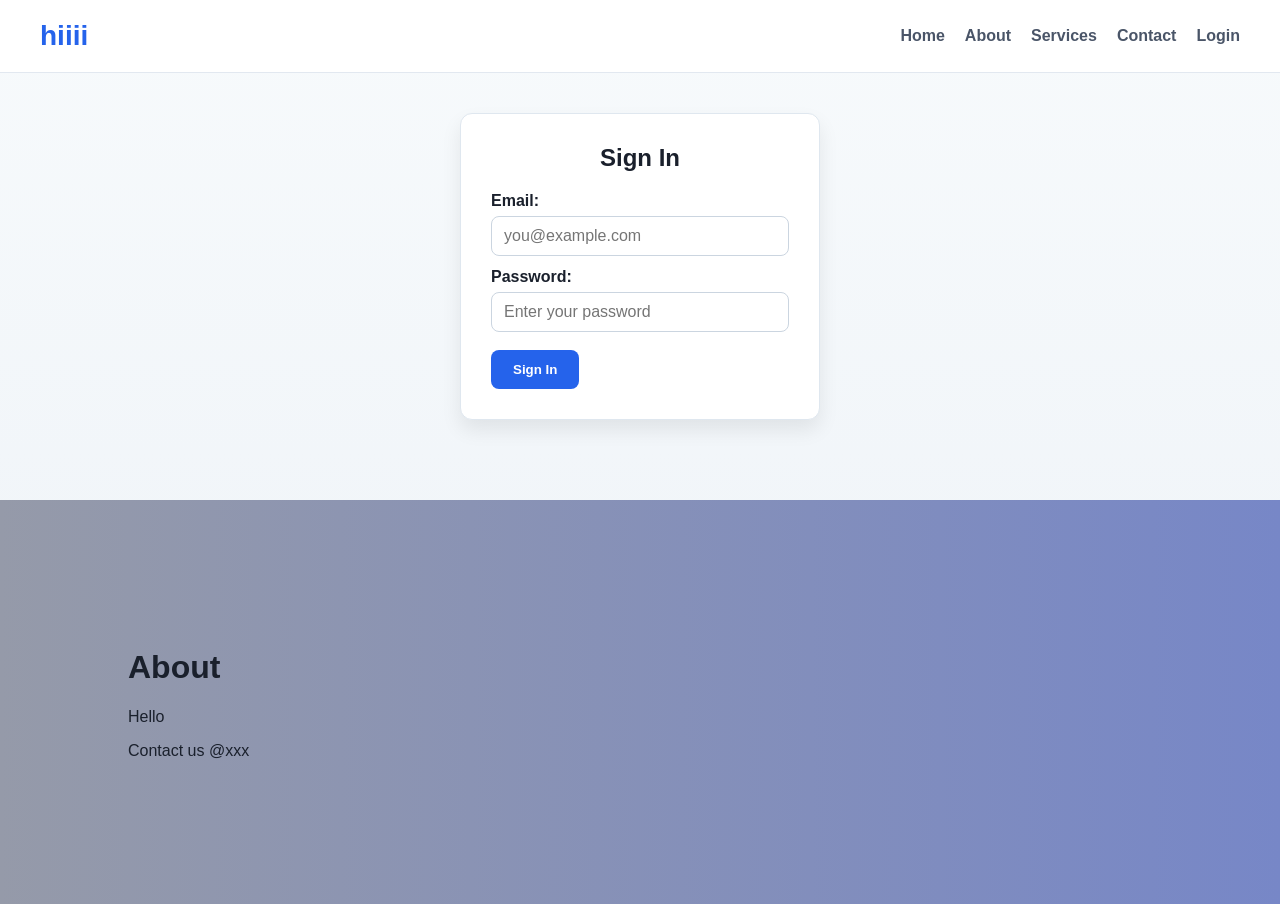
==== login.html @ e4919415 "added login page and refreshed css" ====
<!DOCTYPE html>
<html lang="en">
<head>
    <meta charset="UTF-8">
    <meta name="viewport" content="width=device-width, initial-scale=1.0">
    <title>Login</title>
    <link rel="stylesheet" href="main_styling.css" />
</head>
<body>
    <header class="navbar">
      <div class="logo">hiiii</div>
      <nav class="nav-links" aria-label="Main navigation">
        <a href="#home">Home</a>
        <a href="#about">About</a>
        <a href="#services">Services</a>
        <a href="#contact">Contact</a>
        <a href="/login">Login</a>
      </nav>
    </header>
    <section class="signin-section" id="signin">
    <form class="card">
        <h2>Sign In</h2>

        <label for="email">Email:</label>
        <input id="email" type="email" placeholder="you@example.com" />

        <label for="password">Password:</label>
        <input id="password" type="password" placeholder="Enter your password" />

        <button type="submit" class="btn">Sign In</button>
    </form>
    </section>

    <div id="about">
        <h1>About</h1>
        <p>Hello</p>
        <p>Contact us @xxx</p>
    </div>
</body>
</html>
---- main_styling.css ----
* {
  box-sizing: border-box;
}

body {
  font-family: Arial, sans-serif;
  margin: 0;
  padding: 0;
  background: linear-gradient(180deg, #f7fafc 0%, #edf2f7 100%);
  color: #1a202c;
}

img {
  max-width: 100%;
  display: block;
}

.navbar {
  background-color: #ffffff;
  padding: 20px 40px;
  border-bottom: 1px solid #e2e8f0;
  display: flex;
  justify-content: space-between;
  align-items: center;
  flex-wrap: wrap;
}

.logo {
  font-size: 28px;
  font-weight: bold;
  color: #2563eb;
}

.nav-links {
  display: flex;
  gap: 20px;
  flex-wrap: wrap;
}

.nav-links a {
  text-decoration: none;
  color: #4a5568;
  font-weight: bold;
}

.nav-links a:hover {
  color: #2563eb;
}

.hero {
  padding: 60px 20px 40px;
  text-align: center;
}

.hero h1 {
  font-size: clamp(2rem, 4vw, 3.5rem);
  margin-bottom: 12px;
}

.hero p {
  font-size: 1.1rem;
  color: #4a5568;
  margin-bottom: 24px;
}

.hero img {
  width: 100%;
  max-width: 600px;
  margin: 20px auto 0;
  border-radius: 12px;
  box-shadow: 0 15px 30px rgba(0, 0, 0, 0.1);
}

.about-section,
.services-section,
.contact-section {
  background-color: #6274a1;
  padding: 40px 20px;
  text-align: center;
  margin: 20px auto;
  max-width: 900px;
  border-radius: 12px;
  box-shadow: 0 8px 24px rgba(0, 0, 0, 0.05);
}

.about-section h2,
.services-section h2,
.contact-section h2 {
  font-size: 2rem;
  margin-bottom: 10px;
}


.signin-section {
  padding: 40px 20px 80px;
}

.card {
  background-color: #ffffff;
  padding: 30px;
  border: 1px solid #dfe7ef;
  border-radius: 12px;
  width: min(100%, 360px);
  margin: 0 auto;
  box-shadow: 0 10px 20px rgba(0, 0, 0, 0.08);
}

.card h2 {
  text-align: center;
  margin-top: 0;
  margin-bottom: 20px;
}

.card label {
  display: block;
  margin-top: 12px;
  margin-bottom: 6px;
  font-weight: bold;
}

.card input {
  width: 100%;
  padding: 10px 12px;
  border: 1px solid #cbd5e0;
  border-radius: 8px;
  box-sizing: border-box;
  font-size: 1rem;
}

.btn {
  display: inline-block;
  padding: 12px 22px;
  background-color: #2563eb;
  color: #ffffff;
  text-decoration: none;
  border: none;
  border-radius: 8px;
  font-weight: bold;
  cursor: pointer;
  margin-top: 18px;
}

.btn:hover {
  background-color: #1d4ed8;
}

#about {
  padding: 10%;
  background: linear-gradient(to right, #959aa9, #7787c7);
}
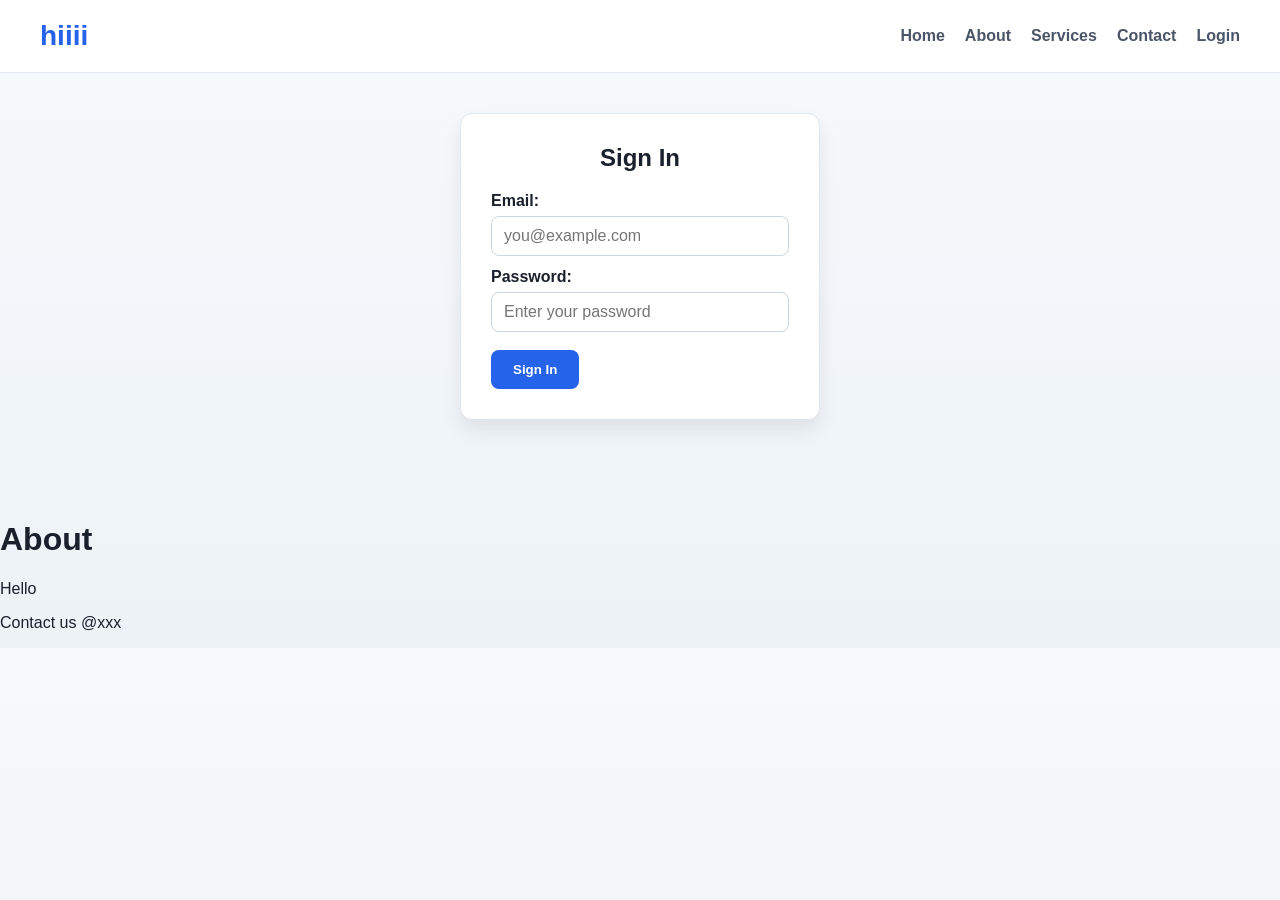
==== commit 69766a64: "Added app menu" ====
--- a/login.html
+++ b/login.html
@@ -10,26 +10,28 @@
     <header class="navbar">
       <div class="logo">hiiii</div>
       <nav class="nav-links" aria-label="Main navigation">
-        <a href="#home">Home</a>
-        <a href="#about">About</a>
+        <a href="/index.html">Home</a>
+        <a href="/index.html">About</a>
         <a href="#services">Services</a>
         <a href="#contact">Contact</a>
         <a href="/login">Login</a>
+        <link rel="stylesheet" href="main_styling.css" />
       </nav>
     </header>
-    <section class="signin-section" id="signin">
-    <form class="card">
-        <h2>Sign In</h2>
 
-        <label for="email">Email:</label>
-        <input id="email" type="email" placeholder="you@example.com" />
+    <div class="signin-div" id="signin">
+        <form class="card">
+            <h2>Sign In</h2>
 
-        <label for="password">Password:</label>
-        <input id="password" type="password" placeholder="Enter your password" />
+            <label for="email">Email:</label>
+            <input id="email" type="email" placeholder="you@example.com" />
 
-        <button type="submit" class="btn">Sign In</button>
-    </form>
-    </section>
+            <label for="password">Password:</label>
+            <input id="password" type="password" placeholder="Enter your password" />
+
+            <button type="submit" class="btn">Sign In</button>
+        </form>
+    </div>
 
     <div id="about">
         <h1>About</h1>
--- a/main_styling.css
+++ b/main_styling.css
@@ -16,6 +16,9 @@
 }
 
 .navbar {
+  position: sticky;
+  top:0;
+  z-index: 1000;
   background-color: #ffffff;
   padding: 20px 40px;
   border-bottom: 1px solid #e2e8f0;
@@ -71,9 +74,9 @@
   box-shadow: 0 15px 30px rgba(0, 0, 0, 0.1);
 }
 
-.about-section,
-.services-section,
-.contact-section {
+.about-div,
+.services-div,
+.contact-div {
   background-color: #6274a1;
   padding: 40px 20px;
   text-align: center;
@@ -81,17 +84,18 @@
   max-width: 900px;
   border-radius: 12px;
   box-shadow: 0 8px 24px rgba(0, 0, 0, 0.05);
+  background: linear-gradient(to right, #959aa9, #7787c7);
 }
 
-.about-section h2,
-.services-section h2,
-.contact-section h2 {
+.about-div h2,
+.services-div h2,
+.contact-div h2 {
   font-size: 2rem;
   margin-bottom: 10px;
 }
 
 
-.signin-section {
+.signin-div {
   padding: 40px 20px 80px;
 }
 
@@ -143,8 +147,3 @@
 .btn:hover {
   background-color: #1d4ed8;
 }
-
-#about {
-  padding: 10%;
-  background: linear-gradient(to right, #959aa9, #7787c7);
-}
--- a/main_styling.css
+++ b/main_styling.css
@@ -16,6 +16,9 @@
 }
 
 .navbar {
+  position: sticky;
+  top:0;
+  z-index: 1000;
   background-color: #ffffff;
   padding: 20px 40px;
   border-bottom: 1px solid #e2e8f0;
@@ -71,9 +74,9 @@
   box-shadow: 0 15px 30px rgba(0, 0, 0, 0.1);
 }
 
-.about-section,
-.services-section,
-.contact-section {
+.about-div,
+.services-div,
+.contact-div {
   background-color: #6274a1;
   padding: 40px 20px;
   text-align: center;
@@ -81,17 +84,18 @@
   max-width: 900px;
   border-radius: 12px;
   box-shadow: 0 8px 24px rgba(0, 0, 0, 0.05);
+  background: linear-gradient(to right, #959aa9, #7787c7);
 }
 
-.about-section h2,
-.services-section h2,
-.contact-section h2 {
+.about-div h2,
+.services-div h2,
+.contact-div h2 {
   font-size: 2rem;
   margin-bottom: 10px;
 }
 
 
-.signin-section {
+.signin-div {
   padding: 40px 20px 80px;
 }
 
@@ -143,8 +147,3 @@
 .btn:hover {
   background-color: #1d4ed8;
 }
-
-#about {
-  padding: 10%;
-  background: linear-gradient(to right, #959aa9, #7787c7);
-}
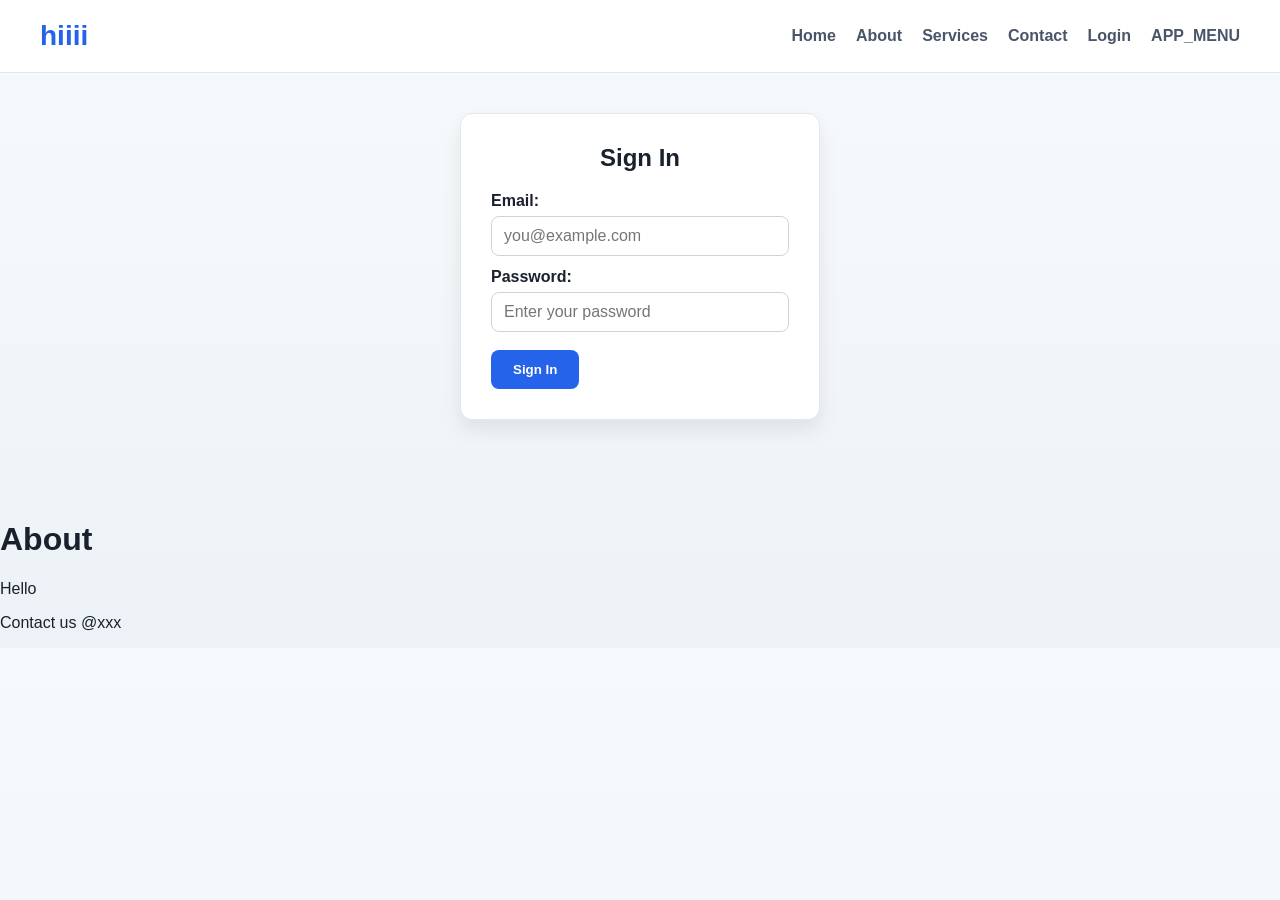
==== commit 9415647e: "Link update" ====
--- a/login.html
+++ b/login.html
@@ -10,11 +10,12 @@
     <header class="navbar">
       <div class="logo">hiiii</div>
       <nav class="nav-links" aria-label="Main navigation">
-        <a href="/index.html">Home</a>
-        <a href="/index.html">About</a>
-        <a href="#services">Services</a>
-        <a href="#contact">Contact</a>
-        <a href="/login">Login</a>
+        <a href="index.html">Home</a>
+        <a href="index.html#about">About</a>
+        <a href="index#services">Services</a>
+        <a href="index#contact">Contact</a>
+        <a href="login.html">Login</a>
+        <a href="app/menu.html">APP_MENU</a>
         <link rel="stylesheet" href="main_styling.css" />
       </nav>
     </header>
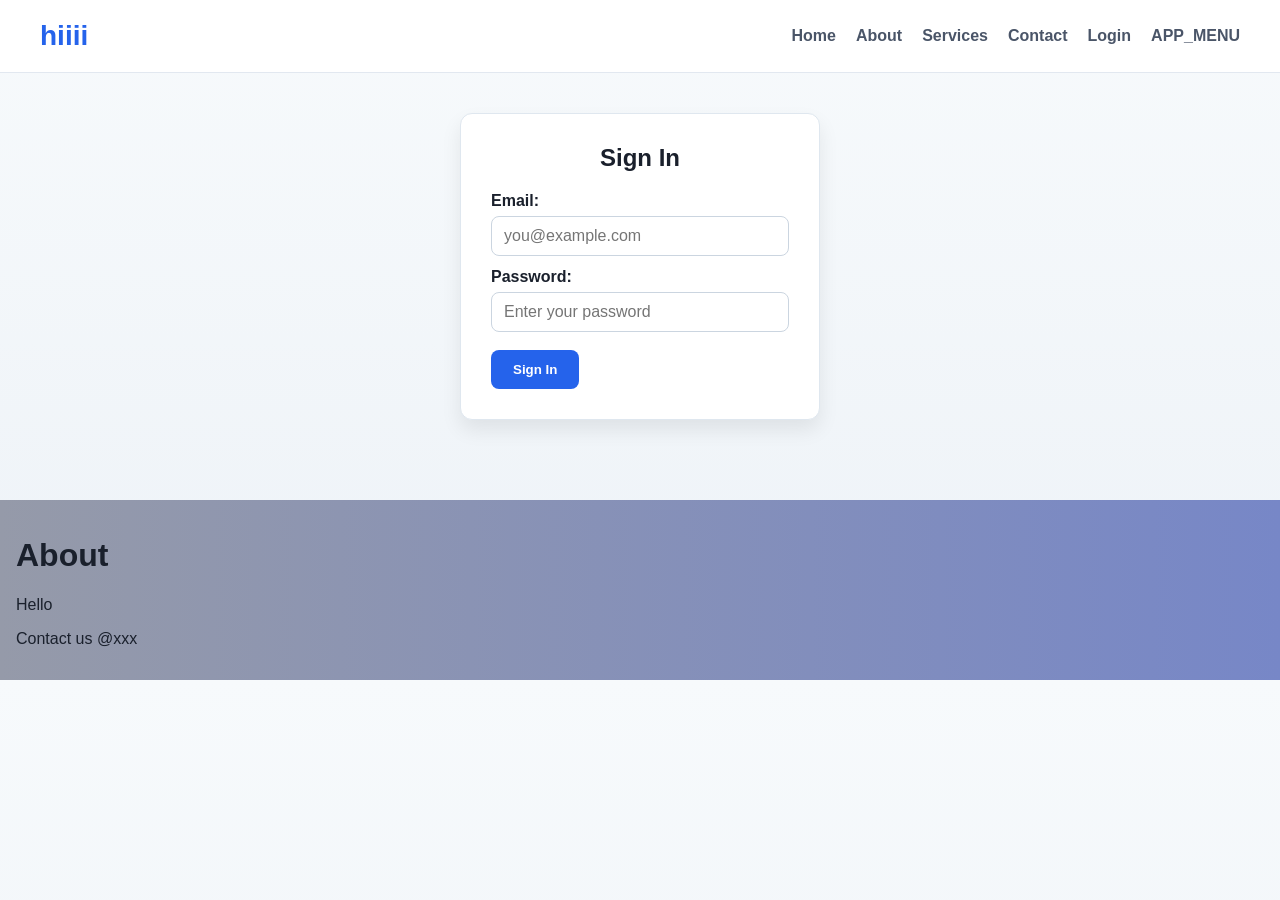
==== commit a76dfe22: "fixed link" ====
--- a/login.html
+++ b/login.html
@@ -12,8 +12,8 @@
       <nav class="nav-links" aria-label="Main navigation">
         <a href="index.html">Home</a>
         <a href="index.html#about">About</a>
-        <a href="index#services">Services</a>
-        <a href="index#contact">Contact</a>
+        <a href="index.html#services">Services</a>
+        <a href="index.html#contact">Contact</a>
         <a href="login.html">Login</a>
         <a href="app/menu.html">APP_MENU</a>
         <link rel="stylesheet" href="main_styling.css" />
--- a/main_styling.css
+++ b/main_styling.css
@@ -1,69 +1,88 @@
+
+:root {
+  --bg-light: #f7fafc;
+  --bg-soft: #edf2f7;
+  --panel-white: #ffffff;
+  --text-dark: #1a202c;
+  
+  --text-muted: #4a5568;
+  --primary: #2563eb;
+  --primary-dark: #1d4ed8;
+
+  --border: #e2e8f0;
+  --input-border: #cbd5e0;
+  --shadow-soft: rgba(0, 0, 0, 0.05);
+  --shadow-strong: rgba(0, 0, 0, 0.1);
+}
+
 * {
   box-sizing: border-box;
 }
 
 body {
-  font-family: Arial, sans-serif;
   margin: 0;
   padding: 0;
-  background: linear-gradient(180deg, #f7fafc 0%, #edf2f7 100%);
-  color: #1a202c;
+  font-family: Arial, sans-serif;
+  color: var(--text-dark);
+  background: linear-gradient(180deg, var(--bg-light) 0%, var(--bg-soft) 100%);
 }
 
 img {
+  display: block;
   max-width: 100%;
-  display: block;
 }
+
 
 .navbar {
   position: sticky;
-  top:0;
+  top: 0;
   z-index: 1000;
-  background-color: #ffffff;
+  display: flex;
+  align-items: center;
+  justify-content: space-between;
+  flex-wrap: wrap;
   padding: 20px 40px;
-  border-bottom: 1px solid #e2e8f0;
-  display: flex;
-  justify-content: space-between;
-  align-items: center;
-  flex-wrap: wrap;
+  background-color: var(--panel-white);
+  border-bottom: 1px solid var(--border);
 }
 
 .logo {
   font-size: 28px;
   font-weight: bold;
-  color: #2563eb;
+  color: var(--primary);
 }
 
 .nav-links {
   display: flex;
+  flex-wrap: wrap;
   gap: 20px;
-  flex-wrap: wrap;
 }
 
 .nav-links a {
+  color: var(--text-muted);
+  font-weight: bold;
   text-decoration: none;
-  color: #4a5568;
-  font-weight: bold;
 }
 
 .nav-links a:hover {
-  color: #2563eb;
+  color: var(--primary);
 }
 
+/* Hero */
 .hero {
   padding: 60px 20px 40px;
   text-align: center;
 }
 
 .hero h1 {
+  margin-bottom: 12px;
   font-size: clamp(2rem, 4vw, 3.5rem);
-  margin-bottom: 12px;
 }
 
 .hero p {
+  margin-bottom: 24px;
   font-size: 1.1rem;
-  color: #4a5568;
-  margin-bottom: 24px;
+  color: var(--text-muted);
 }
 
 .hero img {
@@ -71,48 +90,62 @@
   max-width: 600px;
   margin: 20px auto 0;
   border-radius: 12px;
-  box-shadow: 0 15px 30px rgba(0, 0, 0, 0.1);
+  box-shadow: 0 15px 30px var(--shadow-strong);
 }
 
+/* Content sections */
 .about-div,
 .services-div,
-.contact-div {
-  background-color: #6274a1;
+#buttonid {
+  max-width: 900px;
+  margin: 20px auto;
   padding: 40px 20px;
   text-align: center;
+  border-radius: 12px;
+  box-shadow: 0 8px 24px var(--shadow-soft);
+}
+
+.contact-div {
+  max-width: 900px;
   margin: 20px auto;
-  max-width: 900px;
+  padding: 40px 20px;
+  text-align: center;
   border-radius: 12px;
-  box-shadow: 0 8px 24px rgba(0, 0, 0, 0.05);
-  background: linear-gradient(to right, #959aa9, #7787c7);
+  background-color: #6274a1;
+  box-shadow: 0 8px 24px var(--shadow-soft);
 }
 
 .about-div h2,
 .services-div h2,
 .contact-div h2 {
+  margin-bottom: 10px;
   font-size: 2rem;
-  margin-bottom: 10px;
 }
 
+#about {
+  padding: 16px;
+  background: linear-gradient(to right, #959aa9, #7787c7);
+}
 
+/* Sign-in form */
 .signin-div {
   padding: 40px 20px 80px;
 }
 
 .card {
-  background-color: #ffffff;
+  width: min(100%, 360px);
+  margin: 0 auto;
   padding: 30px;
+  background-color: var(--panel-white);
   border: 1px solid #dfe7ef;
   border-radius: 12px;
-  width: min(100%, 360px);
-  margin: 0 auto;
   box-shadow: 0 10px 20px rgba(0, 0, 0, 0.08);
 }
 
 .card h2 {
-  text-align: center;
   margin-top: 0;
   margin-bottom: 20px;
+  text-align: center;
 }
 
 .card label {
@@ -124,26 +157,26 @@
 
 .card input {
   width: 100%;
+  box-sizing: border-box;
   padding: 10px 12px;
-  border: 1px solid #cbd5e0;
+  font-size: 1rem;
+  border: 1px solid var(--input-border);
   border-radius: 8px;
-  box-sizing: border-box;
-  font-size: 1rem;
 }
 
 .btn {
   display: inline-block;
+  margin-top: 18px;
   padding: 12px 22px;
-  background-color: #2563eb;
-  color: #ffffff;
-  text-decoration: none;
   border: none;
   border-radius: 8px;
+  background-color: var(--primary);
+  color: #ffffff;
   font-weight: bold;
+  text-decoration: none;
   cursor: pointer;
-  margin-top: 18px;
 }
 
 .btn:hover {
-  background-color: #1d4ed8;
+  background-color: var(--primary-dark);
 }
--- a/main_styling.css
+++ b/main_styling.css
@@ -1,69 +1,88 @@
+
+:root {
+  --bg-light: #f7fafc;
+  --bg-soft: #edf2f7;
+  --panel-white: #ffffff;
+  --text-dark: #1a202c;
+  
+  --text-muted: #4a5568;
+  --primary: #2563eb;
+  --primary-dark: #1d4ed8;
+
+  --border: #e2e8f0;
+  --input-border: #cbd5e0;
+  --shadow-soft: rgba(0, 0, 0, 0.05);
+  --shadow-strong: rgba(0, 0, 0, 0.1);
+}
+
 * {
   box-sizing: border-box;
 }
 
 body {
-  font-family: Arial, sans-serif;
   margin: 0;
   padding: 0;
-  background: linear-gradient(180deg, #f7fafc 0%, #edf2f7 100%);
-  color: #1a202c;
+  font-family: Arial, sans-serif;
+  color: var(--text-dark);
+  background: linear-gradient(180deg, var(--bg-light) 0%, var(--bg-soft) 100%);
 }
 
 img {
+  display: block;
   max-width: 100%;
-  display: block;
 }
+
 
 .navbar {
   position: sticky;
-  top:0;
+  top: 0;
   z-index: 1000;
-  background-color: #ffffff;
+  display: flex;
+  align-items: center;
+  justify-content: space-between;
+  flex-wrap: wrap;
   padding: 20px 40px;
-  border-bottom: 1px solid #e2e8f0;
-  display: flex;
-  justify-content: space-between;
-  align-items: center;
-  flex-wrap: wrap;
+  background-color: var(--panel-white);
+  border-bottom: 1px solid var(--border);
 }
 
 .logo {
   font-size: 28px;
   font-weight: bold;
-  color: #2563eb;
+  color: var(--primary);
 }
 
 .nav-links {
   display: flex;
+  flex-wrap: wrap;
   gap: 20px;
-  flex-wrap: wrap;
 }
 
 .nav-links a {
+  color: var(--text-muted);
+  font-weight: bold;
   text-decoration: none;
-  color: #4a5568;
-  font-weight: bold;
 }
 
 .nav-links a:hover {
-  color: #2563eb;
+  color: var(--primary);
 }
 
+/* Hero */
 .hero {
   padding: 60px 20px 40px;
   text-align: center;
 }
 
 .hero h1 {
+  margin-bottom: 12px;
   font-size: clamp(2rem, 4vw, 3.5rem);
-  margin-bottom: 12px;
 }
 
 .hero p {
+  margin-bottom: 24px;
   font-size: 1.1rem;
-  color: #4a5568;
-  margin-bottom: 24px;
+  color: var(--text-muted);
 }
 
 .hero img {
@@ -71,48 +90,62 @@
   max-width: 600px;
   margin: 20px auto 0;
   border-radius: 12px;
-  box-shadow: 0 15px 30px rgba(0, 0, 0, 0.1);
+  box-shadow: 0 15px 30px var(--shadow-strong);
 }
 
+/* Content sections */
 .about-div,
 .services-div,
-.contact-div {
-  background-color: #6274a1;
+#buttonid {
+  max-width: 900px;
+  margin: 20px auto;
   padding: 40px 20px;
   text-align: center;
+  border-radius: 12px;
+  box-shadow: 0 8px 24px var(--shadow-soft);
+}
+
+.contact-div {
+  max-width: 900px;
   margin: 20px auto;
-  max-width: 900px;
+  padding: 40px 20px;
+  text-align: center;
   border-radius: 12px;
-  box-shadow: 0 8px 24px rgba(0, 0, 0, 0.05);
-  background: linear-gradient(to right, #959aa9, #7787c7);
+  background-color: #6274a1;
+  box-shadow: 0 8px 24px var(--shadow-soft);
 }
 
 .about-div h2,
 .services-div h2,
 .contact-div h2 {
+  margin-bottom: 10px;
   font-size: 2rem;
-  margin-bottom: 10px;
 }
 
+#about {
+  padding: 16px;
+  background: linear-gradient(to right, #959aa9, #7787c7);
+}
 
+/* Sign-in form */
 .signin-div {
   padding: 40px 20px 80px;
 }
 
 .card {
-  background-color: #ffffff;
+  width: min(100%, 360px);
+  margin: 0 auto;
   padding: 30px;
+  background-color: var(--panel-white);
   border: 1px solid #dfe7ef;
   border-radius: 12px;
-  width: min(100%, 360px);
-  margin: 0 auto;
   box-shadow: 0 10px 20px rgba(0, 0, 0, 0.08);
 }
 
 .card h2 {
-  text-align: center;
   margin-top: 0;
   margin-bottom: 20px;
+  text-align: center;
 }
 
 .card label {
@@ -124,26 +157,26 @@
 
 .card input {
   width: 100%;
+  box-sizing: border-box;
   padding: 10px 12px;
-  border: 1px solid #cbd5e0;
+  font-size: 1rem;
+  border: 1px solid var(--input-border);
   border-radius: 8px;
-  box-sizing: border-box;
-  font-size: 1rem;
 }
 
 .btn {
   display: inline-block;
+  margin-top: 18px;
   padding: 12px 22px;
-  background-color: #2563eb;
-  color: #ffffff;
-  text-decoration: none;
   border: none;
   border-radius: 8px;
+  background-color: var(--primary);
+  color: #ffffff;
   font-weight: bold;
+  text-decoration: none;
   cursor: pointer;
-  margin-top: 18px;
 }
 
 .btn:hover {
-  background-color: #1d4ed8;
+  background-color: var(--primary-dark);
 }
